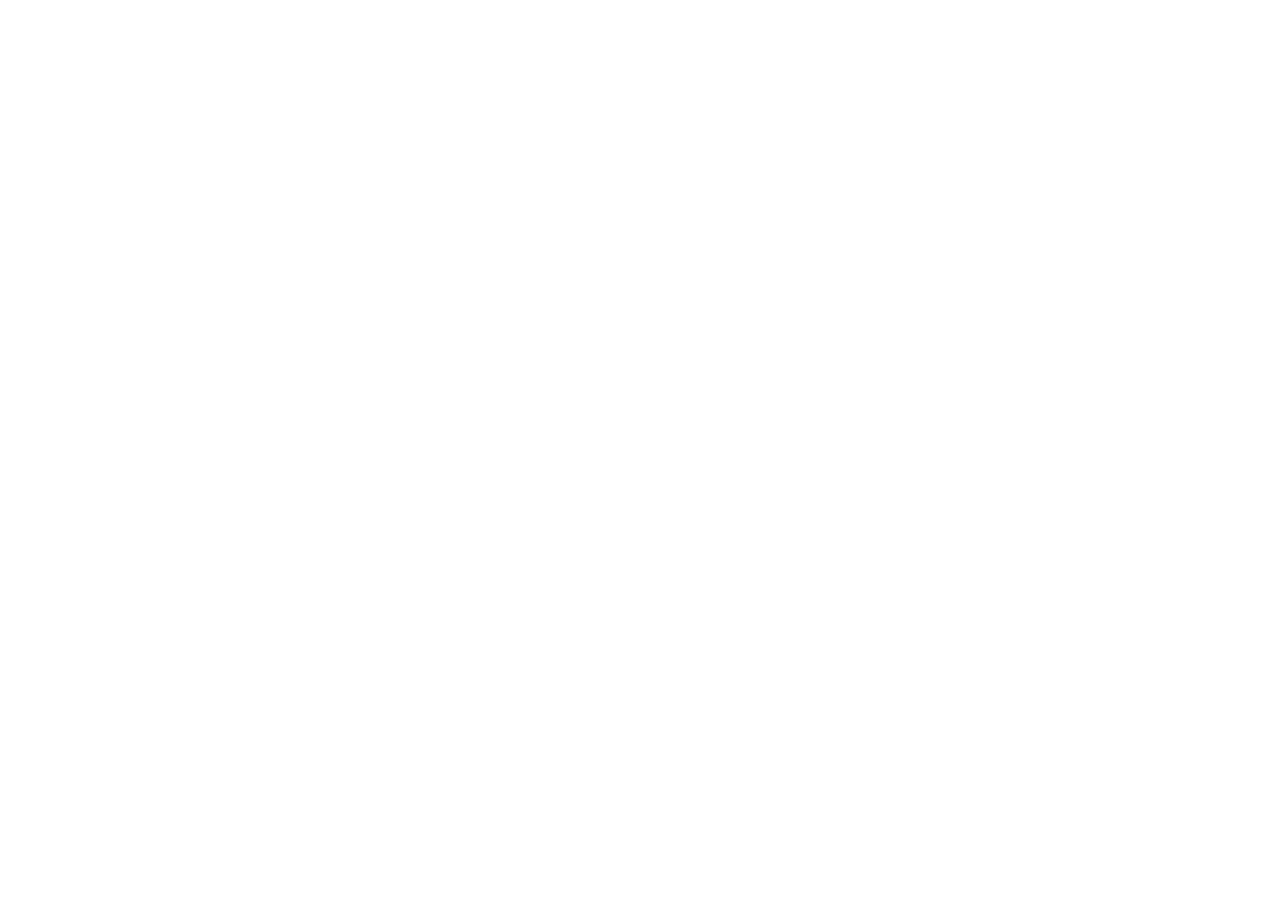
==== index.html @ a183cb7e "first commit" ====
<!DOCTYPE html>
<html lang="en">

<head>
    <meta charset="UTF-8">
    <meta name="viewport" content="width=device-width, initial-scale=1.0">
    <title>Home | Dheeraj Chopra</title>
</head>

<body>

</body>

</html>
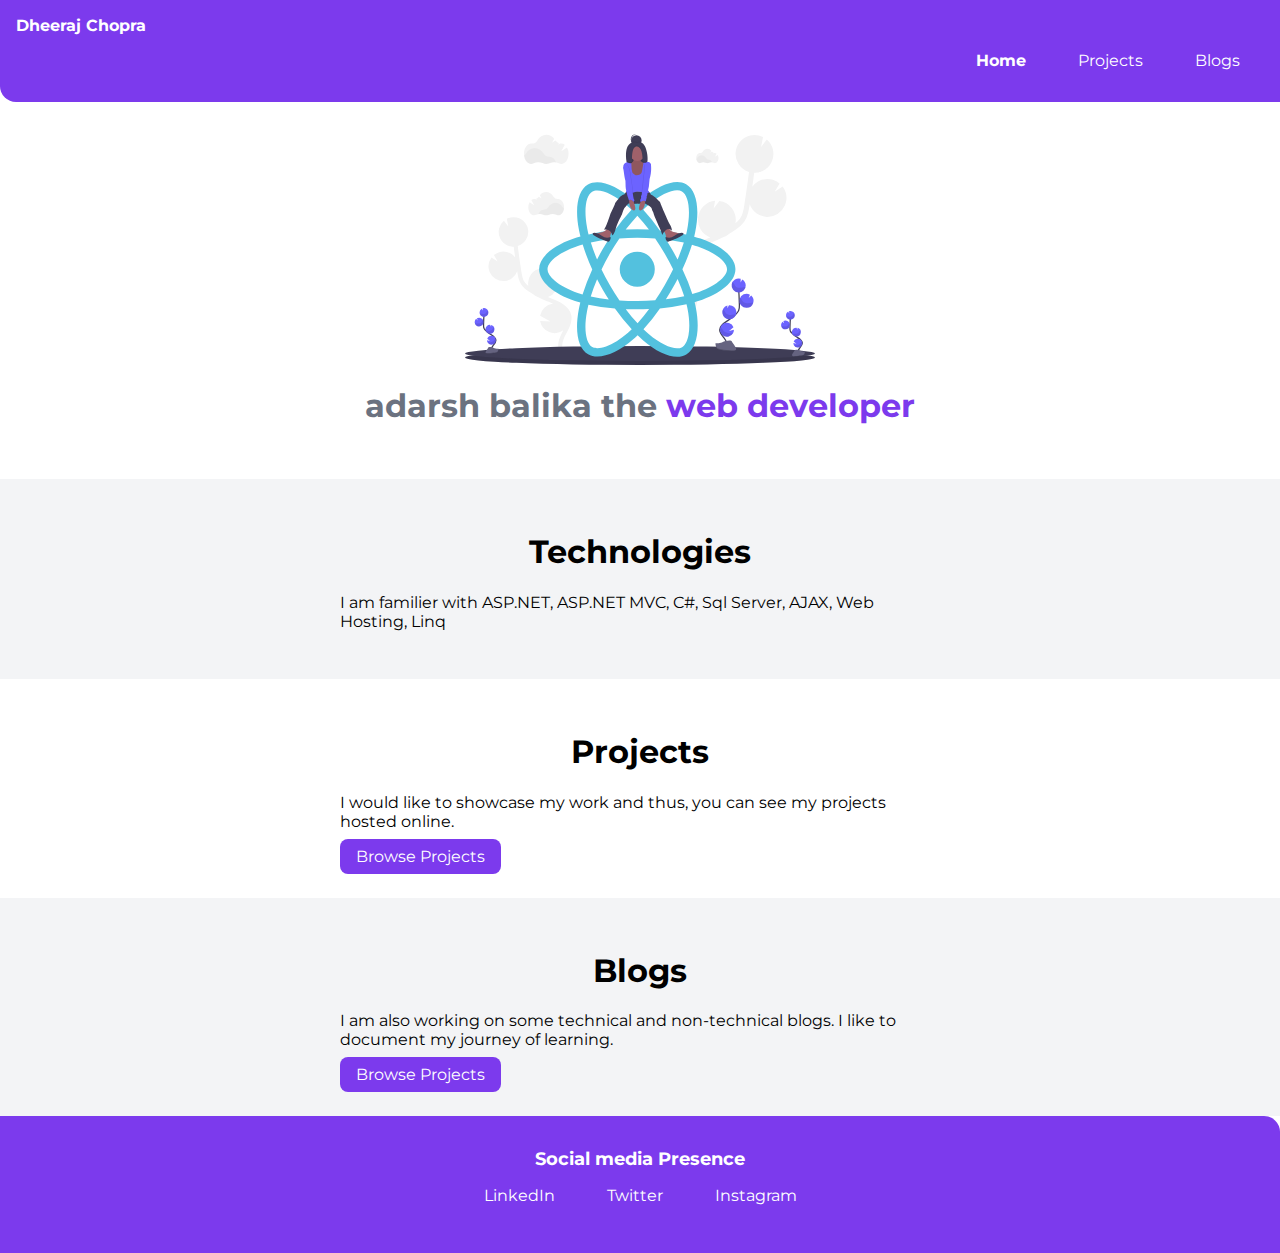
==== commit f8bed977: "Aadarsh Balak : Added Project and Blog Pages" ====
--- a/index.html
+++ b/index.html
@@ -4,11 +4,74 @@
 <head>
     <meta charset="UTF-8">
     <meta name="viewport" content="width=device-width, initial-scale=1.0">
-    <title>Home | Dheeraj Chopra</title>
+    <title>Home | Dheeraj Chopra | Aadarsh-Balak</title>
+    <link rel="stylesheet" href="./css/style.css">
 </head>
 
 <body>
+    <nav class="navigation container">
+        <div class="nav-brand">Dheeraj Chopra</div>
+        <ul class="list-non-bullet nav-pills">
+            <li class="list-item-inline">
+                <a class="link link-active" href="/index.html
+                ">Home</a>
+            </li>
+            <li class="list-item-inline">
+                <a class="link" href="/Projects.html">Projects</a>
+            </li>
+            <li class="list-item-inline">
+                <a class="link" href="/Blogs.html">Blogs</a>
+            </li>
+        </ul>
+    </nav>
+    <header class="hero">
+        <img class="hero-img" src="/images/hero.svg" />
+        <h1 class="hero-heading">adarsh balika the <span class="heading-inverted">web developer</span></h1>
+    </header>
+    <section class="section ow">
+        <div class="container container-center">
+            <h1>Technologies</h1>
+            <p>I am familier with ASP.NET, ASP.NET MVC, C#, Sql Server, AJAX, Web Hosting, Linq</p>
+        </div>
 
+    </section>
+    <section class="section ">
+        <div class="container container-center">
+            <h1>Projects</h1>
+            <p>I would like to showcase my work and thus, you can see my projects hosted online.</p>
+            <a class="link link-primary" href="/">Browse Projects</a>
+        </div>
+
+    </section>
+    <section class="section ow">
+        <div class="container container-center">
+            <h1>Blogs</h1>
+            <p>I am also working on some technical and non-technical blogs. I like to document my journey of learning.
+            </p>
+            <a class="link link-primary" href="/">Browse Projects</a>
+        </div>
+
+    </section>
+    <footer class="footer container">
+        <div class="footer-header">Social media Presence </div>
+        <ul class="social-links list-non-bullet">
+            <li class="list-item-inline"">
+                <a class=" link" href=" /">LinkedIn
+                </a>
+            </li>
+            <li class="list-item-inline"">
+                <a class=" link" href=" /">
+                Twitter
+                </a>
+            </li>
+            <li class="list-item-inline">
+                <a class=" link" href="/">
+                    Instagram
+                </a>
+            </li>
+
+        </ul>
+    </footer>
 </body>
 
 </html>--- a/css/style.css
+++ b/css/style.css
@@ -0,0 +1,154 @@
+@import url("https://fonts.googleapis.com/css2?family=Montserrat:ital,wght@0,400;1,700&display=swap");
+
+/* from tailind.css */
+:root {
+  --primary-color: #7c3aed;
+  --dark-grey: #6b7280;
+  --off-white: #f3f4f6;
+}
+body {
+  font-family: "Montserrat", sans-serif;
+  margin: 0;
+}
+
+/* container */
+/* since basic padding is reqd in both container we will make a seperate class ".container" only. */
+
+.container {
+  padding: 0rem 1rem;
+}
+.container-center {
+  max-width: 600px;
+  margin: auto;
+}
+
+/* since we dont want any max-width and no margin in container fluid, we ont need this class */
+/* .container-fluid {
+} 
+*/
+
+/* there should be some top, bottom margin around hr tag */
+hr {
+  margin: 2rem 0rem;
+}
+
+/* links */
+.link {
+  text-decoration: none;
+  padding: 0.5rem 1rem;
+  border-radius: 0.5rem;
+  /* display: inline-block; */
+  /* margin: 1rem 0rem; */
+}
+
+.link-primary {
+  background-color: var(--primary-color);
+  color: white;
+}
+.link-secondary {
+  color: var(--primary-color);
+  border: 1px solid var(--primary-color);
+}
+
+/* lists */
+
+.list-non-bullet {
+  list-style: none;
+}
+
+.list-item-inline {
+  display: inline;
+  margin: 0rem 0.5rem;
+}
+
+/* navigation */
+
+.navigation {
+  background-color: var(--primary-color);
+  color: white;
+  padding: 1rem;
+  border-bottom-left-radius: 1rem;
+}
+
+.navigation .nav-brand {
+  font-weight: bold;
+  /* font-size: 1.1rem; */
+}
+
+.navigation .link {
+  color: white;
+}
+
+.navigation .nav-pills {
+  text-align: right;
+}
+
+.navigation .link-active {
+  font-weight: bold;
+}
+
+/* header */
+.hero {
+  padding: 2rem;
+}
+
+.hero .hero-img {
+  max-width: 350px;
+  display: block;
+  margin: auto;
+}
+
+.hero-heading {
+  /* font-size: 1rem; */
+  color: var(--dark-grey);
+  font-weight: bolder;
+  text-align: center;
+}
+
+.hero .hero-heading .heading-inverted {
+  color: var(--primary-color);
+}
+
+/* section */
+.section {
+  padding: 2rem;
+}
+.section h1 {
+  text-align: center;
+}
+
+.ow {
+  background-color: var(--off-white);
+}
+
+/* footer */
+
+.footer {
+  background-color: var(--primary-color);
+  padding: 2rem 1rem;
+  text-align: center;
+  color: white;
+  border-top-right-radius: 1rem;
+}
+.footer .footer-header {
+  font-weight: bold;
+  font-size: large;
+}
+.footer ul {
+  padding-inline-start: 0px;
+}
+
+.footer .link {
+  color: white;
+
+  /* 
+  a) Commenting this code, as I can check with user agent sylesheet, whether it is any browser style, thats is added.
+  b) Yes it was.
+c) Because it is simple right, link part should be center as well, 
+I checked - in the middle part, and it was going more right, and you can see some right section as well.
+
+d) so finally one "padding-inline-start" was added in <ul> tag.
+
+  position: relative;
+  right: 20px; */
+}
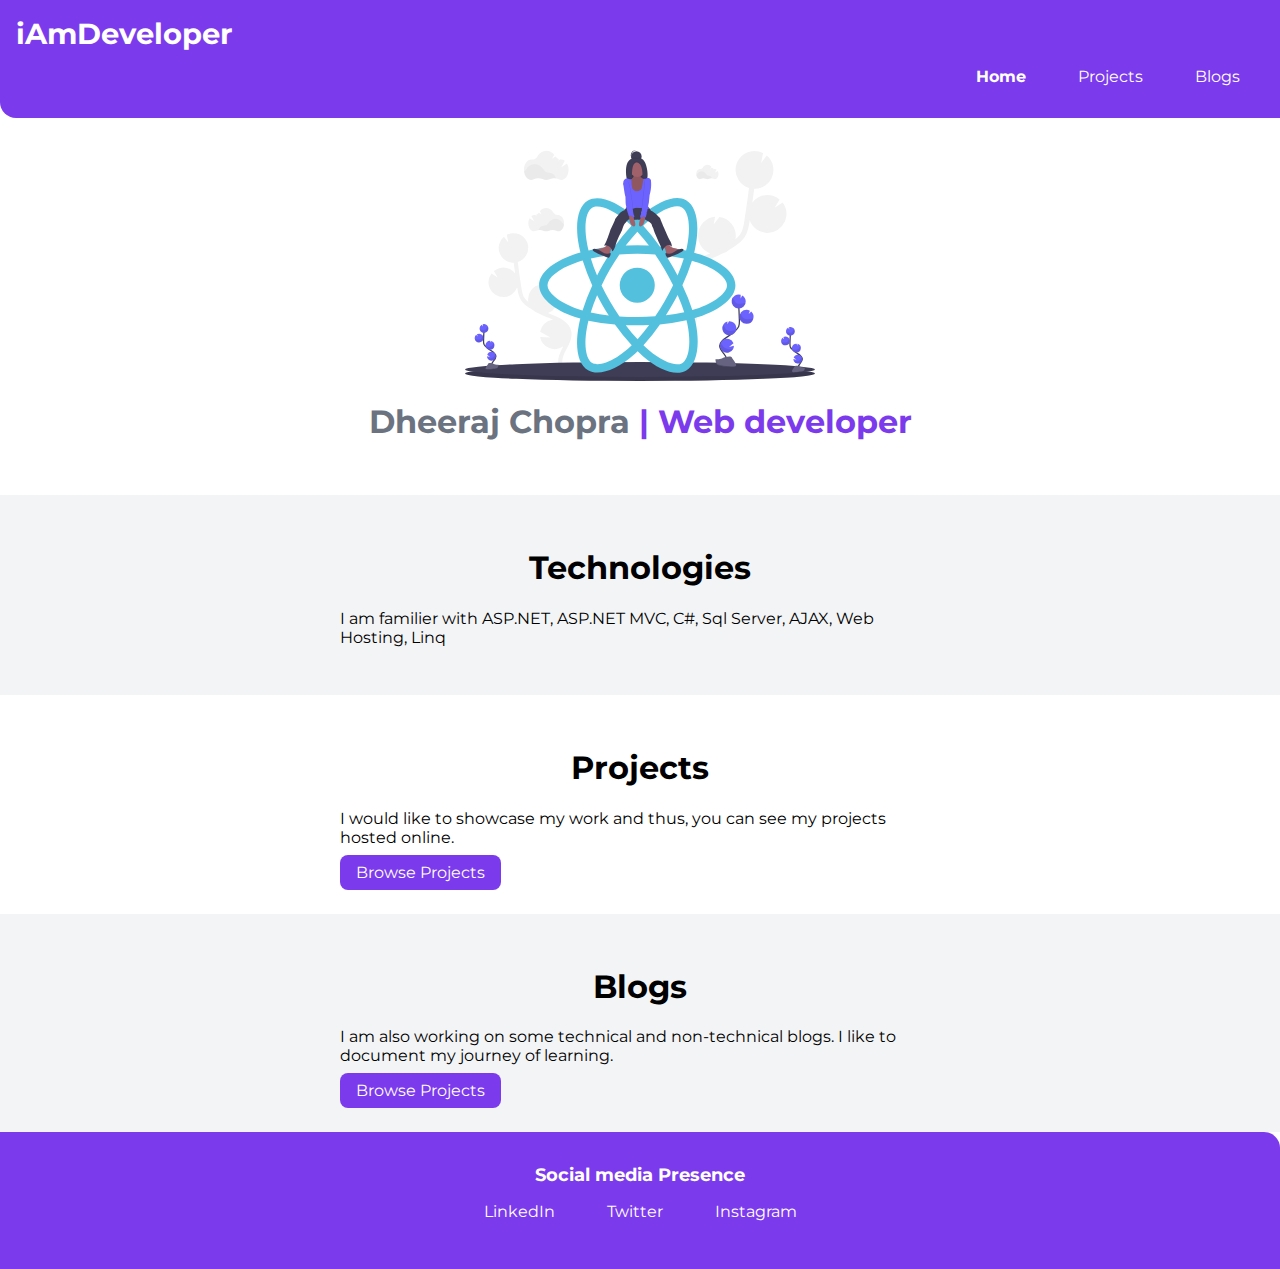
==== commit ee2acc16: "style : text and style changes" ====
--- a/index.html
+++ b/index.html
@@ -10,7 +10,7 @@
 
 <body>
     <nav class="navigation container">
-        <div class="nav-brand">Dheeraj Chopra</div>
+        <div class="nav-brand">iAmDeveloper</div>
         <ul class="list-non-bullet nav-pills">
             <li class="list-item-inline">
                 <a class="link link-active" href="/index.html
@@ -26,7 +26,7 @@
     </nav>
     <header class="hero">
         <img class="hero-img" src="/images/hero.svg" />
-        <h1 class="hero-heading">adarsh balika the <span class="heading-inverted">web developer</span></h1>
+        <h1 class="hero-heading">Dheeraj Chopra <span class="heading-inverted">| Web developer</span></h1>
     </header>
     <section class="section ow">
         <div class="container container-center">
--- a/css/style.css
+++ b/css/style.css
@@ -72,7 +72,7 @@
 
 .navigation .nav-brand {
   font-weight: bold;
-  /* font-size: 1.1rem; */
+  font-size: 1.8rem;
 }
 
 .navigation .link {
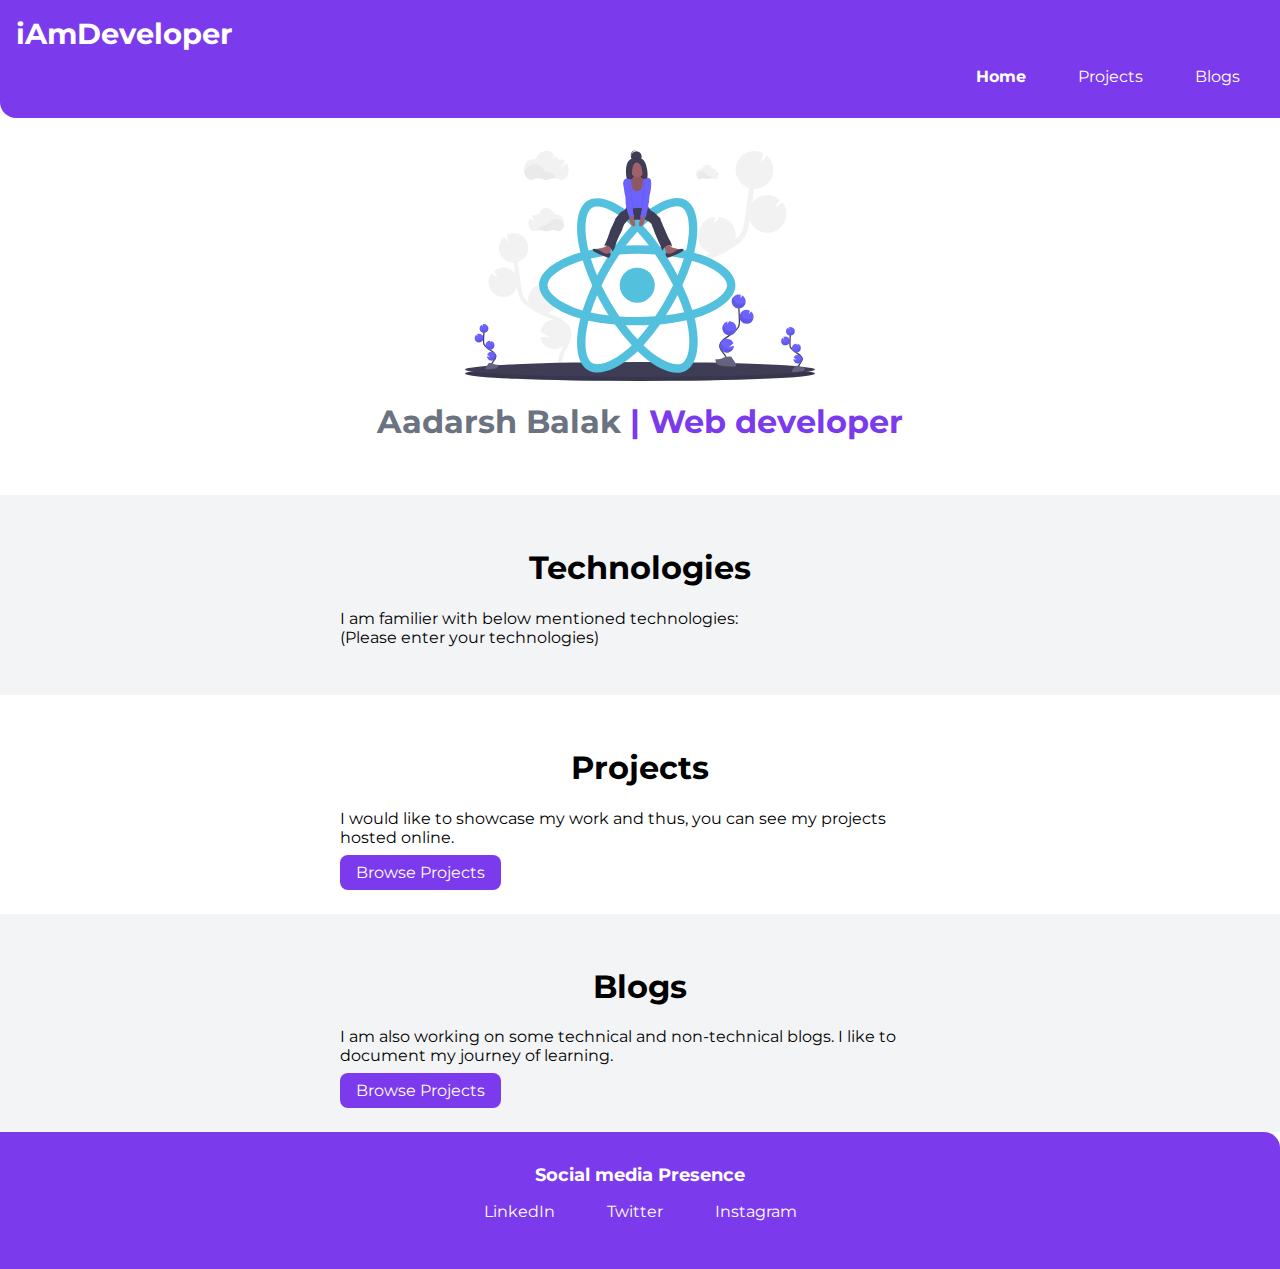
==== commit 5690abb7: "refactor: changes in code" ====
--- a/index.html
+++ b/index.html
@@ -4,7 +4,7 @@
 <head>
     <meta charset="UTF-8">
     <meta name="viewport" content="width=device-width, initial-scale=1.0">
-    <title>Home | Dheeraj Chopra | Aadarsh-Balak</title>
+    <title>Home | Portfolio Website | Aadarsh-Balak</title>
     <link rel="stylesheet" href="./css/style.css">
 </head>
 
@@ -17,21 +17,22 @@
                 ">Home</a>
             </li>
             <li class="list-item-inline">
-                <a class="link" href="/Projects.html">Projects</a>
+                <a class="link" href="./Projects.html">Projects</a>
             </li>
             <li class="list-item-inline">
-                <a class="link" href="/Blogs.html">Blogs</a>
+                <a class="link" href="./Blogs.html">Blogs</a>
             </li>
         </ul>
     </nav>
     <header class="hero">
-        <img class="hero-img" src="/images/hero.svg" />
-        <h1 class="hero-heading">Dheeraj Chopra <span class="heading-inverted">| Web developer</span></h1>
+        <img class="hero-img" src="./images/hero.svg" />
+        <h1 class="hero-heading">Aadarsh Balak <span class="heading-inverted">| Web developer</span></h1>
     </header>
     <section class="section ow">
         <div class="container container-center">
             <h1>Technologies</h1>
-            <p>I am familier with ASP.NET, ASP.NET MVC, C#, Sql Server, AJAX, Web Hosting, Linq</p>
+            <p>I am familier with below mentioned technologies:<br>
+                (Please enter your technologies)</p>
         </div>
 
     </section>
